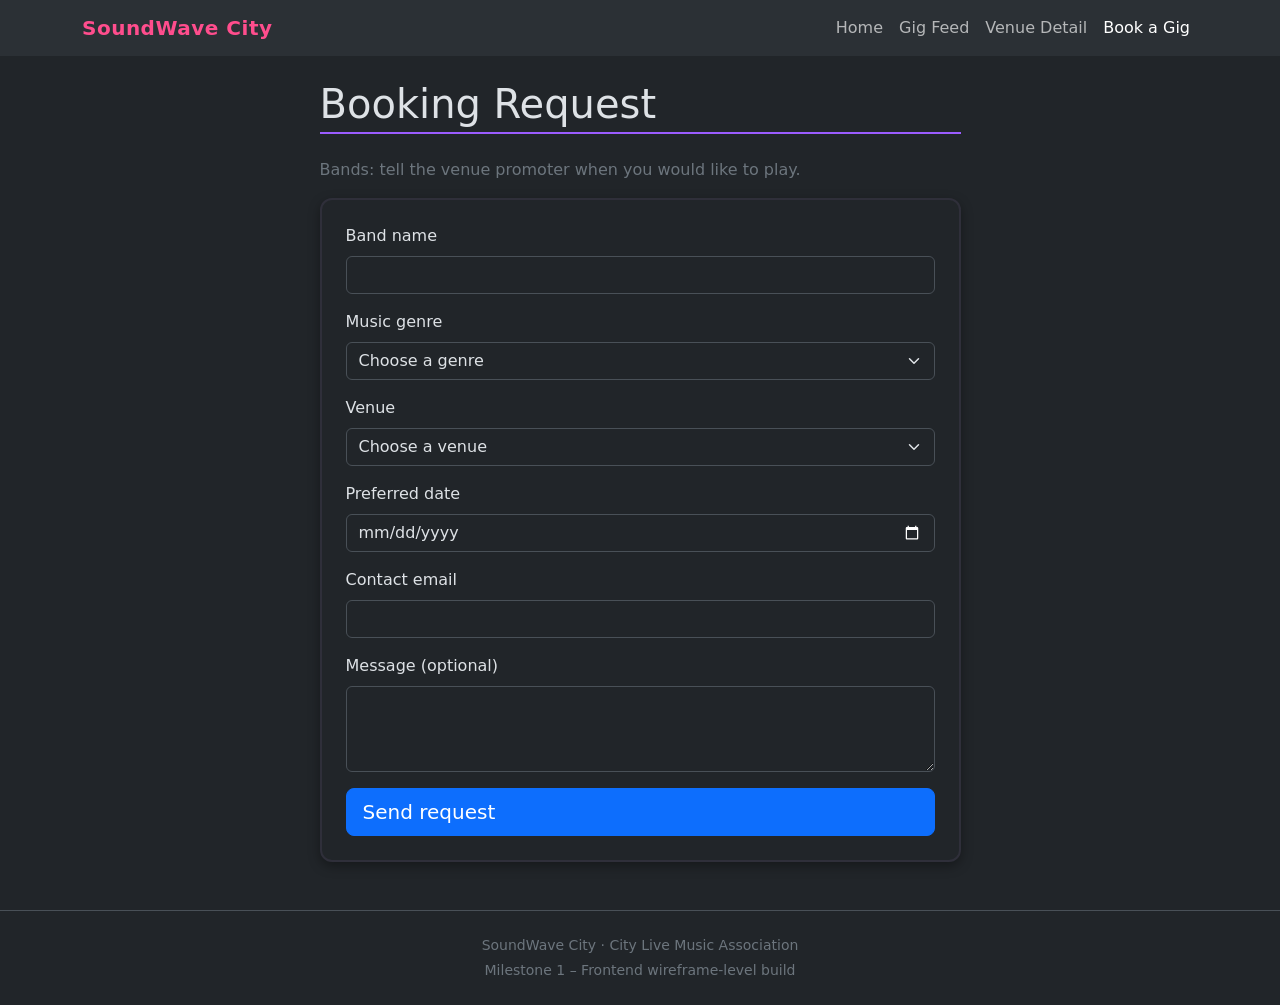
==== booking.html @ bd3ba124 "Add files via upload" ====
<!DOCTYPE html>
<html lang="en" data-bs-theme="dark">
<head>
<meta charset="UTF-8">
<meta name="viewport" content="width=device-width, initial-scale=1.0">
<title>Book a Gig | SoundWave City</title>
<link href="https://cdn.jsdelivr.net/npm/bootstrap@5.3.3/dist/css/bootstrap.min.css" rel="stylesheet">
<link rel="stylesheet" href="styles.css">
</head>
<body>
<header>
<a class="visually-hidden-focusable skip-link" href="#main">Skip to main content</a>
<nav class="navbar navbar-expand-lg bg-body-tertiary" aria-label="Main navigation">
 <div class="container">
  <a class="navbar-brand brand" href="index.html">SoundWave City</a>
  <button class="navbar-toggler" type="button" data-bs-toggle="collapse" data-bs-target="#mainNav" aria-controls="mainNav" aria-expanded="false" aria-label="Toggle navigation"><span class="navbar-toggler-icon"></span></button>
  <div class="collapse navbar-collapse" id="mainNav"><ul class="navbar-nav ms-auto"><li class="nav-item"><a class="nav-link" href="index.html">Home</a></li><li class="nav-item"><a class="nav-link" href="gigs.html">Gig Feed</a></li><li class="nav-item"><a class="nav-link" href="venue.html">Venue Detail</a></li><li class="nav-item"><a class="nav-link active" href="booking.html" aria-current="page">Book a Gig</a></li></ul></div>
 </div>
</nav>
</header>
<main id="main">
<section class="container my-4" aria-labelledby="bk">
 <div class="row justify-content-center"><div class="col-12 col-md-10 col-lg-7">
  <h1 id="bk" class="section-title">Booking Request</h1>
  <p class="text-secondary">Bands: tell the venue promoter when you would like to play.</p>
  <form action="#" method="post" class="card p-4">
   <div class="mb-3"><label for="band" class="form-label">Band name</label><input type="text" class="form-control" id="band" name="band" required></div>
   <div class="mb-3"><label for="genre" class="form-label">Music genre</label><select class="form-select" id="genre" name="genre" required><option value="">Choose a genre</option><option>Synthpop</option><option>Heavy Metal</option><option>Jazz</option><option>Indie Rock</option><option>Other</option></select></div>
   <div class="mb-3"><label for="venue" class="form-label">Venue</label><select class="form-select" id="venue" name="venue" required><option value="">Choose a venue</option><option>The Blue Note</option><option>The Foundry</option><option>Acoustic Lounge</option></select></div>
   <div class="mb-3"><label for="date" class="form-label">Preferred date</label><input type="date" class="form-control" id="date" name="date" required></div>
   <div class="mb-3"><label for="email" class="form-label">Contact email</label><input type="email" class="form-control" id="email" name="email" required></div>
   <div class="mb-3"><label for="msg" class="form-label">Message (optional)</label><textarea class="form-control" id="msg" name="msg" rows="3"></textarea></div>
   <button type="submit" class="btn btn-primary btn-lg">Send request</button>
  </form>
 </div></div>
</section>
</main>
<footer class="py-4 mt-5 border-top">
 <div class="container text-center small text-secondary">
  <p class="mb-1">SoundWave City &middot; City Live Music Association</p>
  <p class="mb-0">Milestone 1 &ndash; Frontend wireframe-level build</p>
 </div>
</footer>
<script src="https://cdn.jsdelivr.net/npm/bootstrap@5.3.3/dist/js/bootstrap.bundle.min.js"></script>
</body>
</html>
---- styles.css ----
/* SoundWave City - Milestone 1 (mobile-first base styles) */
:root {
  --brand-purple: #9b5cff;
  --brand-pink: #ff4d8d;
  --border-dark: #2f2f3a;
}
body { font-family: system-ui, -apple-system, sans-serif; }
.brand { color: var(--brand-pink) !important; font-weight: 700; letter-spacing: .5px; }
.section-title { border-bottom: 2px solid var(--brand-purple); padding-bottom: .25rem; margin-bottom: 1.5rem; }
.hero-banner {
  background: linear-gradient(135deg, #2b1055, #7597de20), #14141c;
  padding: 4rem 1rem;
}
.gig-card, .card {
  border: 2px solid var(--border-dark);
  border-radius: 12px;
  box-shadow: 0 4px 12px rgba(0, 0, 0, .35);
}
.venue-link { color: var(--brand-pink); }
.card:focus-visible, .btn:focus-visible, .nav-link:focus-visible, a:focus-visible {
  outline: 3px solid var(--brand-pink);
  outline-offset: 4px;
}
.skip-link { position: absolute; z-index: 10; padding: .5rem 1rem; background: #fff; color: #000; }
.btn { min-height: 44px; display: inline-flex; align-items: center; }

/* Custom media query: hide decorative hero banner on mobile (<768px) */
@media (max-width: 767.98px) {
  .hero-banner { background: none; padding: 1.5rem 1rem; }
  .hero-banner .lead { display: none; } /* hide non-essential text on small screens */
  .card-title { font-size: 1.25rem; }
}
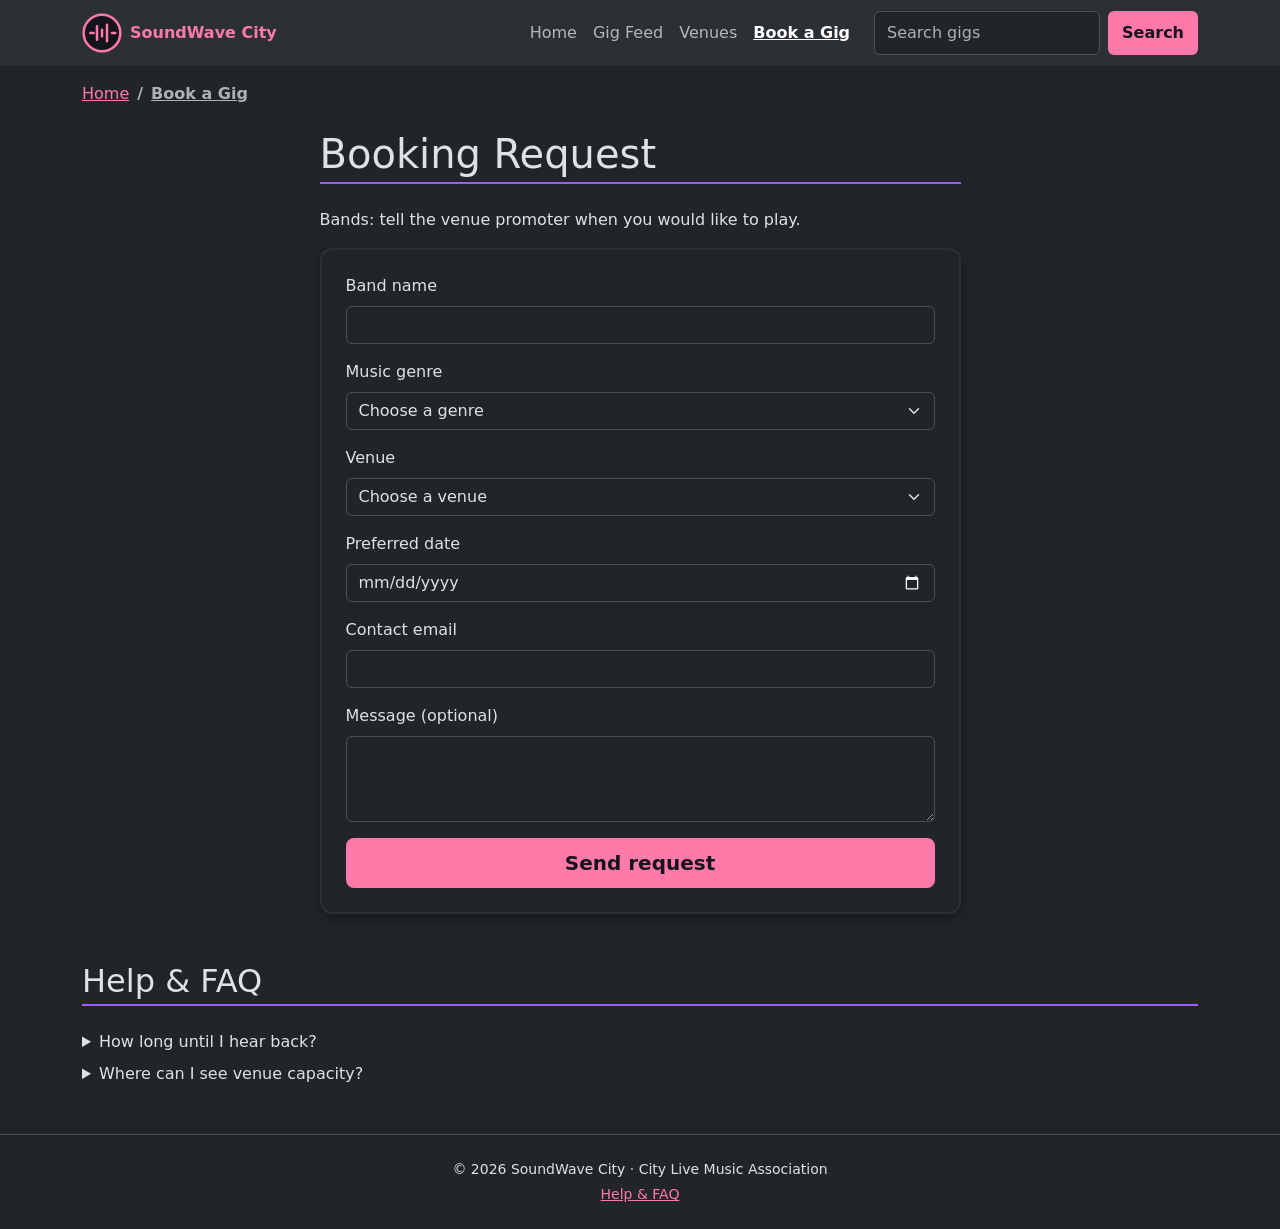
==== commit b2319d18: "Add files via upload" ====
--- a/booking.html
+++ b/booking.html
@@ -8,21 +8,36 @@
 <link rel="stylesheet" href="styles.css">
 </head>
 <body>
+<!-- site header: logo, name, nav and search are the same on every page -->
 <header>
 <a class="visually-hidden-focusable skip-link" href="#main">Skip to main content</a>
 <nav class="navbar navbar-expand-lg bg-body-tertiary" aria-label="Main navigation">
  <div class="container">
-  <a class="navbar-brand brand" href="index.html">SoundWave City</a>
+  <div class="d-flex align-items-center gap-2">
+   <a class="navbar-brand m-0" href="index.html"><img src="images/logo.svg" alt="SoundWave City - go to homepage" width="40" height="40"></a>
+   <span class="brand-name">SoundWave City</span>
+  </div>
   <button class="navbar-toggler" type="button" data-bs-toggle="collapse" data-bs-target="#mainNav" aria-controls="mainNav" aria-expanded="false" aria-label="Toggle navigation"><span class="navbar-toggler-icon"></span></button>
-  <div class="collapse navbar-collapse" id="mainNav"><ul class="navbar-nav ms-auto"><li class="nav-item"><a class="nav-link" href="index.html">Home</a></li><li class="nav-item"><a class="nav-link" href="gigs.html">Gig Feed</a></li><li class="nav-item"><a class="nav-link" href="venue.html">Venue Detail</a></li><li class="nav-item"><a class="nav-link active" href="booking.html" aria-current="page">Book a Gig</a></li></ul></div>
+  <!-- collapses into the burger menu under 992px -->
+  <div class="collapse navbar-collapse" id="mainNav">
+   <ul class="navbar-nav ms-auto mb-2 mb-lg-0"><li class="nav-item"><a class="nav-link" href="index.html">Home</a></li><li class="nav-item"><a class="nav-link" href="gigs.html">Gig Feed</a></li><li class="nav-item"><a class="nav-link" href="venue.html">Venues</a></li><li class="nav-item"><a class="nav-link active" href="booking.html" aria-current="page">Book a Gig</a></li></ul>
+   <form class="d-flex ms-lg-3" role="search" action="gigs.html" method="get">
+    <label for="site-search" class="visually-hidden">Search bands, venues or genres</label>
+    <input class="form-control me-2" id="site-search" type="search" name="q" placeholder="Search gigs">
+    <button class="btn btn-brand" type="submit">Search</button>
+   </form>
+  </div>
  </div>
 </nav>
 </header>
 <main id="main">
+<nav aria-label="Breadcrumb" class="container mt-3">
+ <ol class="breadcrumb mb-0"><li class="breadcrumb-item"><a href="index.html">Home</a></li><li class="breadcrumb-item active" aria-current="page">Book a Gig</li></ol>
+</nav>
 <section class="container my-4" aria-labelledby="bk">
  <div class="row justify-content-center"><div class="col-12 col-md-10 col-lg-7">
   <h1 id="bk" class="section-title">Booking Request</h1>
-  <p class="text-secondary">Bands: tell the venue promoter when you would like to play.</p>
+  <p>Bands: tell the venue promoter when you would like to play.</p>
   <form action="#" method="post" class="card p-4">
    <div class="mb-3"><label for="band" class="form-label">Band name</label><input type="text" class="form-control" id="band" name="band" required></div>
    <div class="mb-3"><label for="genre" class="form-label">Music genre</label><select class="form-select" id="genre" name="genre" required><option value="">Choose a genre</option><option>Synthpop</option><option>Heavy Metal</option><option>Jazz</option><option>Indie Rock</option><option>Other</option></select></div>
@@ -30,15 +45,22 @@
    <div class="mb-3"><label for="date" class="form-label">Preferred date</label><input type="date" class="form-control" id="date" name="date" required></div>
    <div class="mb-3"><label for="email" class="form-label">Contact email</label><input type="email" class="form-control" id="email" name="email" required></div>
    <div class="mb-3"><label for="msg" class="form-label">Message (optional)</label><textarea class="form-control" id="msg" name="msg" rows="3"></textarea></div>
-   <button type="submit" class="btn btn-primary btn-lg">Send request</button>
+   <button type="submit" class="btn btn-brand btn-lg">Send request</button>
   </form>
  </div></div>
 </section>
+<!-- help section, the footer Help link jumps here -->
+<section class="container my-5" id="help" aria-labelledby="helph">
+ <h2 id="helph" class="section-title">Help &amp; FAQ</h2>
+ <details class="mb-2"><summary>How long until I hear back?</summary><p class="mt-2">The venue promoter replies by email, usually within a few days.</p></details>
+ <details class="mb-2"><summary>Where can I see venue capacity?</summary><p class="mt-2">On the <a href="venue.html">Venues page</a>.</p></details>
+</section>
 </main>
+<!-- footer: copyright and a help link -->
 <footer class="py-4 mt-5 border-top">
- <div class="container text-center small text-secondary">
-  <p class="mb-1">SoundWave City &middot; City Live Music Association</p>
-  <p class="mb-0">Milestone 1 &ndash; Frontend wireframe-level build</p>
+ <div class="container text-center small">
+  <p class="mb-1">&copy; 2026 SoundWave City &middot; City Live Music Association</p>
+  <p class="mb-0"><a href="booking.html#help">Help &amp; FAQ</a></p>
  </div>
 </footer>
 <script src="https://cdn.jsdelivr.net/npm/bootstrap@5.3.3/dist/js/bootstrap.bundle.min.js"></script>
--- a/styles.css
+++ b/styles.css
@@ -1,32 +1,103 @@
-/* SoundWave City - Milestone 1 (mobile-first base styles) */
+/* ==========================================================
+   SoundWave City - Milestone 1 stylesheet
+   Base styles first, then one media query at the bottom.
+   ========================================================== */
+
+/* brand colours live here so I only change them in one place */
 :root {
-  --brand-purple: #9b5cff;
-  --brand-pink: #ff4d8d;
+  --brand-primary: #ff7aa8;   /* pink, used for buttons + links */
+  --brand-secondary: #9b5cff; /* purple, used for borders + badges */
+  --brand-dark: #14141c;      /* near black, text on pink buttons */
   --border-dark: #2f2f3a;
+  --hero-start: #2b1055;
+  --hero-end: #14141c;
+  --hero-overlay: rgba(20, 20, 28, 0.7); /* dark layer so the text stays readable on the photo */
+  --skip-bg: #ffffff;
+  --skip-text: #000000;
 }
+
 body { font-family: system-ui, -apple-system, sans-serif; }
-.brand { color: var(--brand-pink) !important; font-weight: 700; letter-spacing: .5px; }
-.section-title { border-bottom: 2px solid var(--brand-purple); padding-bottom: .25rem; margin-bottom: 1.5rem; }
+
+/* logo + name in the header */
+.brand-name { font-weight: 700; color: var(--brand-primary); }
+
+/* links in brand colour (bootstrap link colour was too dark on this bg) */
+a { color: var(--brand-primary); }
+
+/* "you are here" in the nav: bold + underline, not just colour */
+.nav-link.active,
+.breadcrumb-item.active {
+  font-weight: 700;
+  text-decoration: underline;
+}
+
+/* skip link only shows when you tab to it */
+.skip-link {
+  position: absolute;
+  z-index: 10;
+  padding: 0.5rem 1rem;
+  background: var(--skip-bg);
+  color: var(--skip-text);
+}
+
+.section-title {
+  border-bottom: 2px solid var(--brand-secondary);
+  padding-bottom: 0.25rem;
+  margin-bottom: 1.5rem;
+}
+
+/* hero on the home page */
 .hero-banner {
-  background: linear-gradient(135deg, #2b1055, #7597de20), #14141c;
+  /* photo behind a dark overlay, gradient is the fallback if the image is missing */
+  background: linear-gradient(var(--hero-overlay), var(--hero-overlay)), url("images/pexels-sebastian-ervi-866902-1763067.jpg") center / cover, linear-gradient(135deg, var(--hero-start), var(--hero-end));
   padding: 4rem 1rem;
 }
-.gig-card, .card {
+.hero-wave { display: block; width: 200px; max-width: 100%; margin: 1rem auto; }
+
+/* gig photos: same height, cropped with object-fit like the market-cover in the lab */
+.gig-photo { height: 180px; width: 100%; object-fit: cover; border-radius: 10px 10px 0 0; }
+
+/* cards: padding is on the card-body in the html, border + radius + shadow here */
+.card {
   border: 2px solid var(--border-dark);
   border-radius: 12px;
-  box-shadow: 0 4px 12px rgba(0, 0, 0, .35);
+  box-shadow: 0 4px 12px rgba(0, 0, 0, 0.35);
 }
-.venue-link { color: var(--brand-pink); }
-.card:focus-visible, .btn:focus-visible, .nav-link:focus-visible, a:focus-visible {
-  outline: 3px solid var(--brand-pink);
-  outline-offset: 4px;
+/* scroll-to venue from a gig card: highlight the one you landed on */
+.venue-card:target,
+article:target .venue-card { border-color: var(--brand-primary); }
+
+.genre-badge {
+  display: inline-block;
+  padding: 0.25rem 0.6rem;
+  border-radius: 6px;
+  background: var(--brand-secondary);
+  color: var(--brand-dark);
+  font-weight: 600;
+  font-size: 0.85rem;
 }
-.skip-link { position: absolute; z-index: 10; padding: .5rem 1rem; background: #fff; color: #000; }
-.btn { min-height: 44px; display: inline-flex; align-items: center; }
 
-/* Custom media query: hide decorative hero banner on mobile (<768px) */
+/* buttons (44px tall so they are easy to tap) */
+.btn { min-height: 44px; display: inline-flex; align-items: center; justify-content: center; }
+.btn-brand { background: var(--brand-primary); color: var(--brand-dark); border: 2px solid var(--brand-primary); font-weight: 600; }
+.btn-brand:hover { background: transparent; color: var(--brand-primary); }
+.btn-brand-outline { background: transparent; color: var(--brand-primary); border: 2px solid var(--brand-primary); }
+.btn-brand-outline:hover { background: var(--brand-primary); color: var(--brand-dark); }
+
+/* visible focus ring for keyboard users */
+a:focus-visible,
+.btn:focus-visible,
+.form-control:focus-visible,
+.form-select:focus-visible,
+summary:focus-visible {
+  outline: 3px solid var(--brand-primary);
+  outline-offset: 3px;
+}
+
+/* small screens (under 768px): hide the decoration + the long hero text.
+   used max-width like the AGRI-104 lab */
 @media (max-width: 767.98px) {
-  .hero-banner { background: none; padding: 1.5rem 1rem; }
-  .hero-banner .lead { display: none; } /* hide non-essential text on small screens */
-  .card-title { font-size: 1.25rem; }
+  .hero-banner { padding: 1.5rem 1rem; }
+  .hero-banner .lead,
+  .hero-wave { display: none; }
 }
